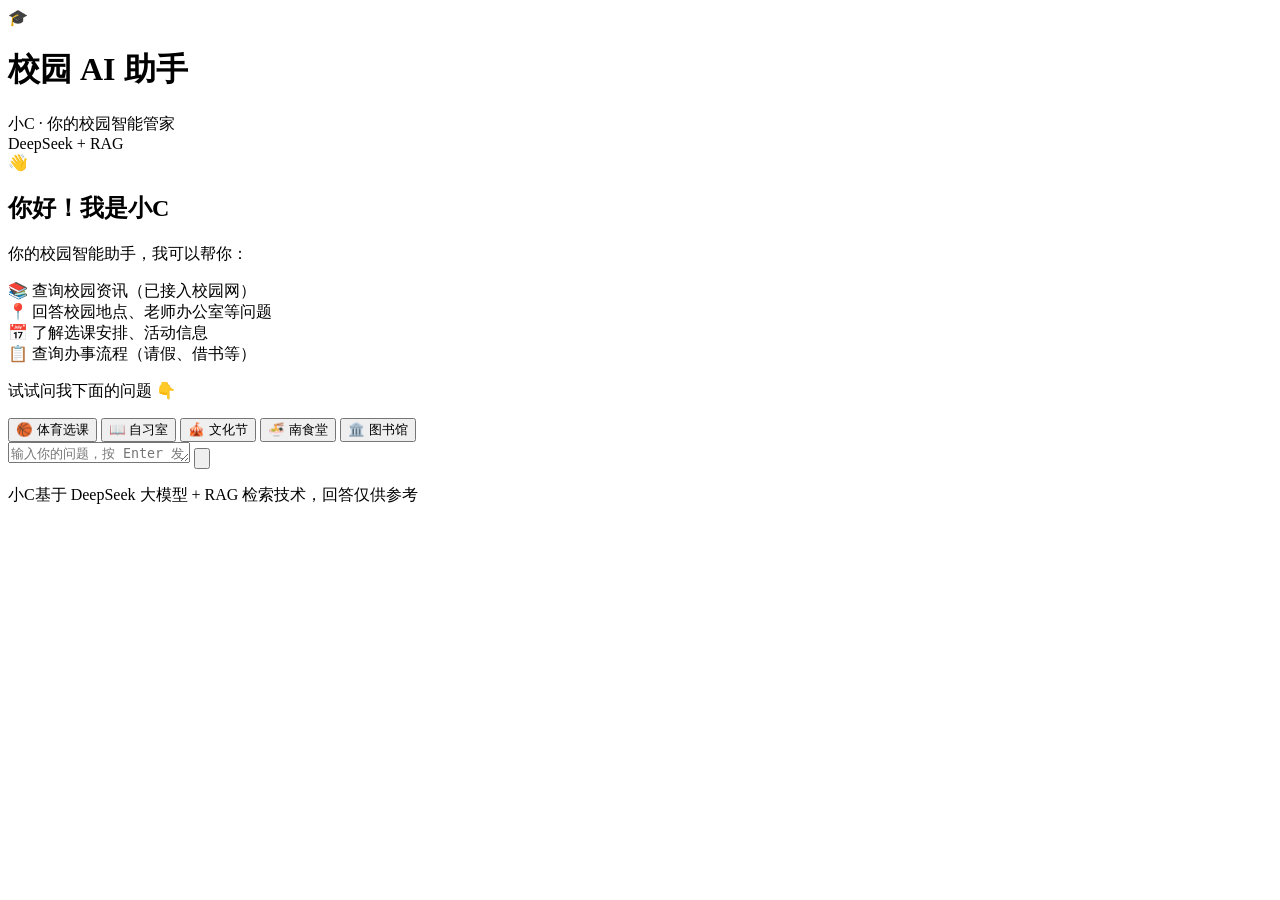
==== agent-app/src/main/resources/static/index.html @ ac8fa60f "feat: Phase 2 RAG + full-stack frontend - RAG with keyword-based retrieval (avoids ONNX model downlo" ====
<!DOCTYPE html>
<html lang="zh-CN">
<head>
    <meta charset="UTF-8">
    <meta name="viewport" content="width=device-width, initial-scale=1.0">
    <title>校园 AI 助手 — 小C</title>
    <link rel="stylesheet" href="/css/style.css">
</head>
<body>
    <div class="app-container">
        <!-- 顶部导航栏 -->
        <header class="app-header">
            <div class="header-left">
                <div class="logo-icon">🎓</div>
                <div>
                    <h1>校园 AI 助手</h1>
                    <span class="header-subtitle">小C · 你的校园智能管家</span>
                </div>
            </div>
            <div class="header-right">
                <span class="model-badge">DeepSeek + RAG</span>
            </div>
        </header>

        <!-- 聊天主体区域 -->
        <main class="chat-main">
            <div id="chat-messages" class="chat-messages">
                <!-- 欢迎卡片 -->
                <div class="message welcome-card">
                    <div class="welcome-icon">👋</div>
                    <h2>你好！我是小C</h2>
                    <p>你的校园智能助手，我可以帮你：</p>
                    <div class="feature-list">
                        <div class="feature-item">
                            <span class="feature-icon">📚</span>
                            <span>查询校园资讯（已接入校园网）</span>
                        </div>
                        <div class="feature-item">
                            <span class="feature-icon">📍</span>
                            <span>回答校园地点、老师办公室等问题</span>
                        </div>
                        <div class="feature-item">
                            <span class="feature-icon">📅</span>
                            <span>了解选课安排、活动信息</span>
                        </div>
                        <div class="feature-item">
                            <span class="feature-icon">📋</span>
                            <span>查询办事流程（请假、借书等）</span>
                        </div>
                    </div>
                    <p class="welcome-hint">试试问我下面的问题 👇</p>
                    <div class="suggestions">
                        <button class="suggestion-btn" onclick="askSuggestion('体育选修课选课时间是什么时候？')">🏀 体育选课</button>
                        <button class="suggestion-btn" onclick="askSuggestion('通宵自习室在哪开放？')">📖 自习室</button>
                        <button class="suggestion-btn" onclick="askSuggestion('校园科技文化节有什么活动？')">🎪 文化节</button>
                        <button class="suggestion-btn" onclick="askSuggestion('南食堂在哪')">🍜 南食堂</button>
                        <button class="suggestion-btn" onclick="askSuggestion('图书馆端午节开放安排？')">🏛️ 图书馆</button>
                    </div>
                </div>
            </div>

            <!-- 加载指示器 -->
            <div id="loading-indicator" class="loading-indicator" style="display: none;">
                <div class="typing-dots">
                    <span></span>
                    <span></span>
                    <span></span>
                </div>
                <span class="loading-text">小C正在思考...</span>
            </div>
        </main>

        <!-- 底部输入区域 -->
        <footer class="chat-footer">
            <div class="input-container">
                <textarea
                    id="message-input"
                    class="message-input"
                    placeholder="输入你的问题，按 Enter 发送..."
                    rows="1"
                ></textarea>
                <button id="send-button" class="send-button" onclick="sendMessage()">
                    <svg viewBox="0 0 24 24" fill="none" stroke="currentColor" stroke-width="2" stroke-linecap="round" stroke-linejoin="round">
                        <line x1="22" y1="2" x2="11" y2="13"></line>
                        <polygon points="22 2 15 22 11 13 2 9 22 2"></polygon>
                    </svg>
                </button>
            </div>
            <p class="footer-note">小C基于 DeepSeek 大模型 + RAG 检索技术，回答仅供参考</p>
        </footer>
    </div>

    <script src="/js/chat.js"></script>
</body>
</html>
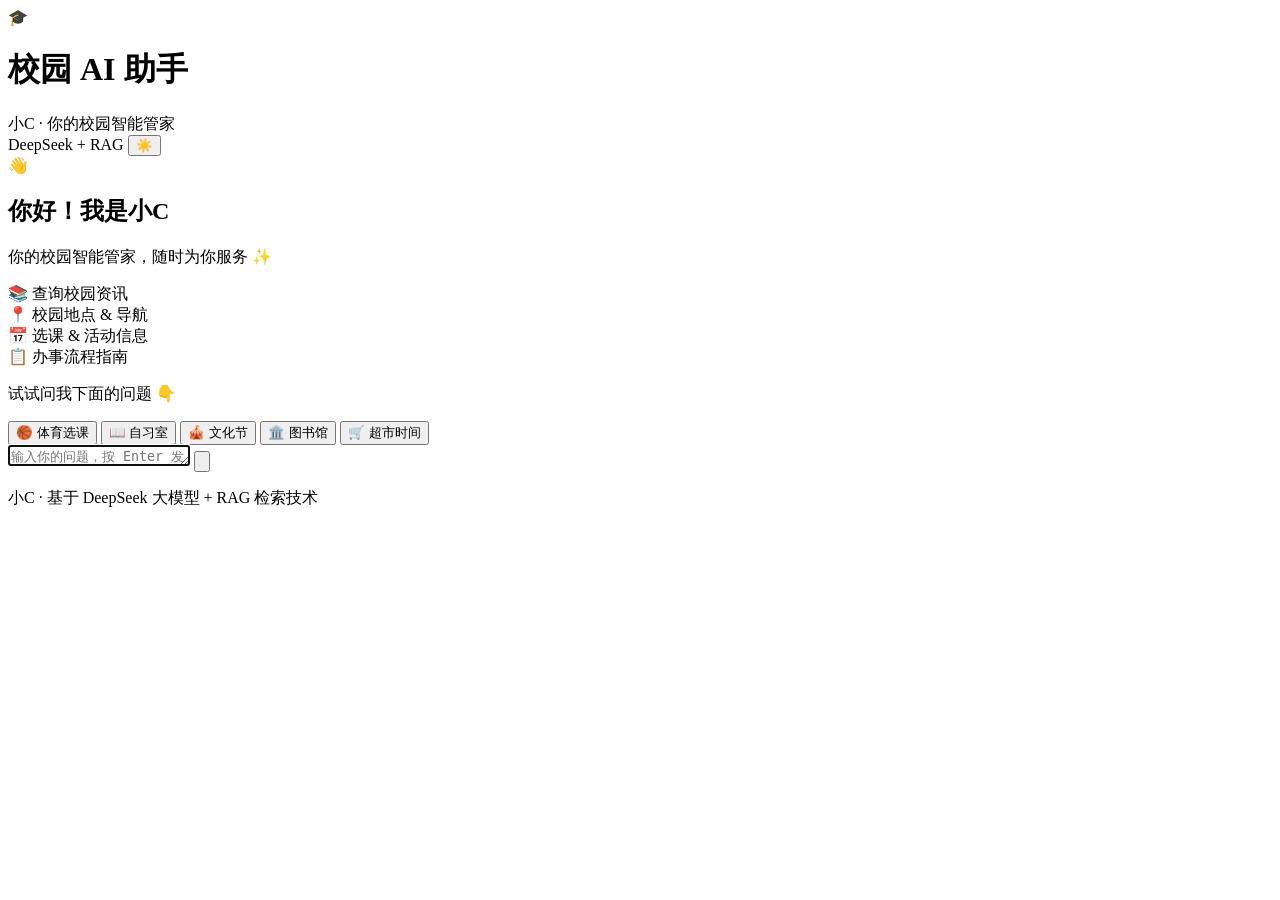
==== commit d6018e76: "feat: upgrade frontend with glassmorphism UI, dark mode, markdown rendering" ====
--- a/agent-app/src/main/resources/static/index.html
+++ b/agent-app/src/main/resources/static/index.html
@@ -2,93 +2,114 @@
 <html lang="zh-CN">
 <head>
     <meta charset="UTF-8">
-    <meta name="viewport" content="width=device-width, initial-scale=1.0">
+    <meta name="viewport" content="width=device-width, initial-scale=1.0, maximum-scale=1.0, user-scalable=no">
+    <meta name="theme-color" content="#6C5CE7">
+    <meta name="apple-mobile-web-app-capable" content="yes">
+    <meta name="apple-mobile-web-app-status-bar-style" content="black-translucent">
     <title>校园 AI 助手 — 小C</title>
     <link rel="stylesheet" href="/css/style.css">
+    <link rel="icon" href="data:image/svg+xml,<svg xmlns=%22http://www.w3.org/2000/svg%22 viewBox=%220 0 100 100%22><text y=%22.9em%22 font-size=%2290%22>🎓</text></svg>">
 </head>
 <body>
+
+    <!-- 背景装饰 -->
+    <div class="bg-decorations"></div>
+
     <div class="app-container">
-        <!-- 顶部导航栏 -->
+
+        <!-- ========== 顶部导航 ========== -->
         <header class="app-header">
             <div class="header-left">
-                <div class="logo-icon">🎓</div>
-                <div>
+                <div class="logo">🎓</div>
+                <div class="header-title-group">
                     <h1>校园 AI 助手</h1>
-                    <span class="header-subtitle">小C · 你的校园智能管家</span>
+                    <span class="subtitle">小C · 你的校园智能管家</span>
                 </div>
             </div>
             <div class="header-right">
                 <span class="model-badge">DeepSeek + RAG</span>
+                <button id="theme-toggle" class="theme-toggle" aria-label="切换主题">☀️</button>
             </div>
         </header>
 
-        <!-- 聊天主体区域 -->
+        <!-- ========== 聊天主体 ========== -->
         <main class="chat-main">
             <div id="chat-messages" class="chat-messages">
+
                 <!-- 欢迎卡片 -->
-                <div class="message welcome-card">
-                    <div class="welcome-icon">👋</div>
+                <div class="welcome-card">
+                    <span class="welcome-icon">👋</span>
                     <h2>你好！我是小C</h2>
-                    <p>你的校园智能助手，我可以帮你：</p>
-                    <div class="feature-list">
+                    <p>你的校园智能管家，随时为你服务 ✨</p>
+
+                    <div class="feature-grid">
                         <div class="feature-item">
                             <span class="feature-icon">📚</span>
-                            <span>查询校园资讯（已接入校园网）</span>
+                            <span>查询校园资讯</span>
                         </div>
                         <div class="feature-item">
                             <span class="feature-icon">📍</span>
-                            <span>回答校园地点、老师办公室等问题</span>
+                            <span>校园地点 &amp; 导航</span>
                         </div>
                         <div class="feature-item">
                             <span class="feature-icon">📅</span>
-                            <span>了解选课安排、活动信息</span>
+                            <span>选课 &amp; 活动信息</span>
                         </div>
                         <div class="feature-item">
                             <span class="feature-icon">📋</span>
-                            <span>查询办事流程（请假、借书等）</span>
+                            <span>办事流程指南</span>
                         </div>
                     </div>
+
                     <p class="welcome-hint">试试问我下面的问题 👇</p>
+
                     <div class="suggestions">
                         <button class="suggestion-btn" onclick="askSuggestion('体育选修课选课时间是什么时候？')">🏀 体育选课</button>
                         <button class="suggestion-btn" onclick="askSuggestion('通宵自习室在哪开放？')">📖 自习室</button>
                         <button class="suggestion-btn" onclick="askSuggestion('校园科技文化节有什么活动？')">🎪 文化节</button>
-                        <button class="suggestion-btn" onclick="askSuggestion('南食堂在哪')">🍜 南食堂</button>
                         <button class="suggestion-btn" onclick="askSuggestion('图书馆端午节开放安排？')">🏛️ 图书馆</button>
+                        <button class="suggestion-btn" onclick="askSuggestion('校园超市夏季时间调整')">🛒 超市时间</button>
                     </div>
                 </div>
             </div>
 
             <!-- 加载指示器 -->
             <div id="loading-indicator" class="loading-indicator" style="display: none;">
-                <div class="typing-dots">
-                    <span></span>
-                    <span></span>
-                    <span></span>
+                <div class="typing-indicator">
+                    <div class="typing-dots">
+                        <span></span>
+                        <span></span>
+                        <span></span>
+                    </div>
+                    <span class="loading-text">小C正在思考...</span>
                 </div>
-                <span class="loading-text">小C正在思考...</span>
             </div>
         </main>
 
-        <!-- 底部输入区域 -->
+        <!-- ========== 底部输入 ========== -->
         <footer class="chat-footer">
-            <div class="input-container">
+            <div class="input-wrapper">
                 <textarea
                     id="message-input"
                     class="message-input"
                     placeholder="输入你的问题，按 Enter 发送..."
                     rows="1"
+                    autofocus
                 ></textarea>
-                <button id="send-button" class="send-button" onclick="sendMessage()">
+                <button id="send-button" class="send-button" aria-label="发送消息">
                     <svg viewBox="0 0 24 24" fill="none" stroke="currentColor" stroke-width="2" stroke-linecap="round" stroke-linejoin="round">
                         <line x1="22" y1="2" x2="11" y2="13"></line>
                         <polygon points="22 2 15 22 11 13 2 9 22 2"></polygon>
                     </svg>
                 </button>
             </div>
-            <p class="footer-note">小C基于 DeepSeek 大模型 + RAG 检索技术，回答仅供参考</p>
+            <p class="footer-note">小C · 基于 DeepSeek 大模型 + RAG 检索技术</p>
         </footer>
+
     </div>
+
+    <!-- Toast 容器 -->
+    <div id="toast" class="toast"></div>
 
     <script src="/js/chat.js"></script>
 </body>
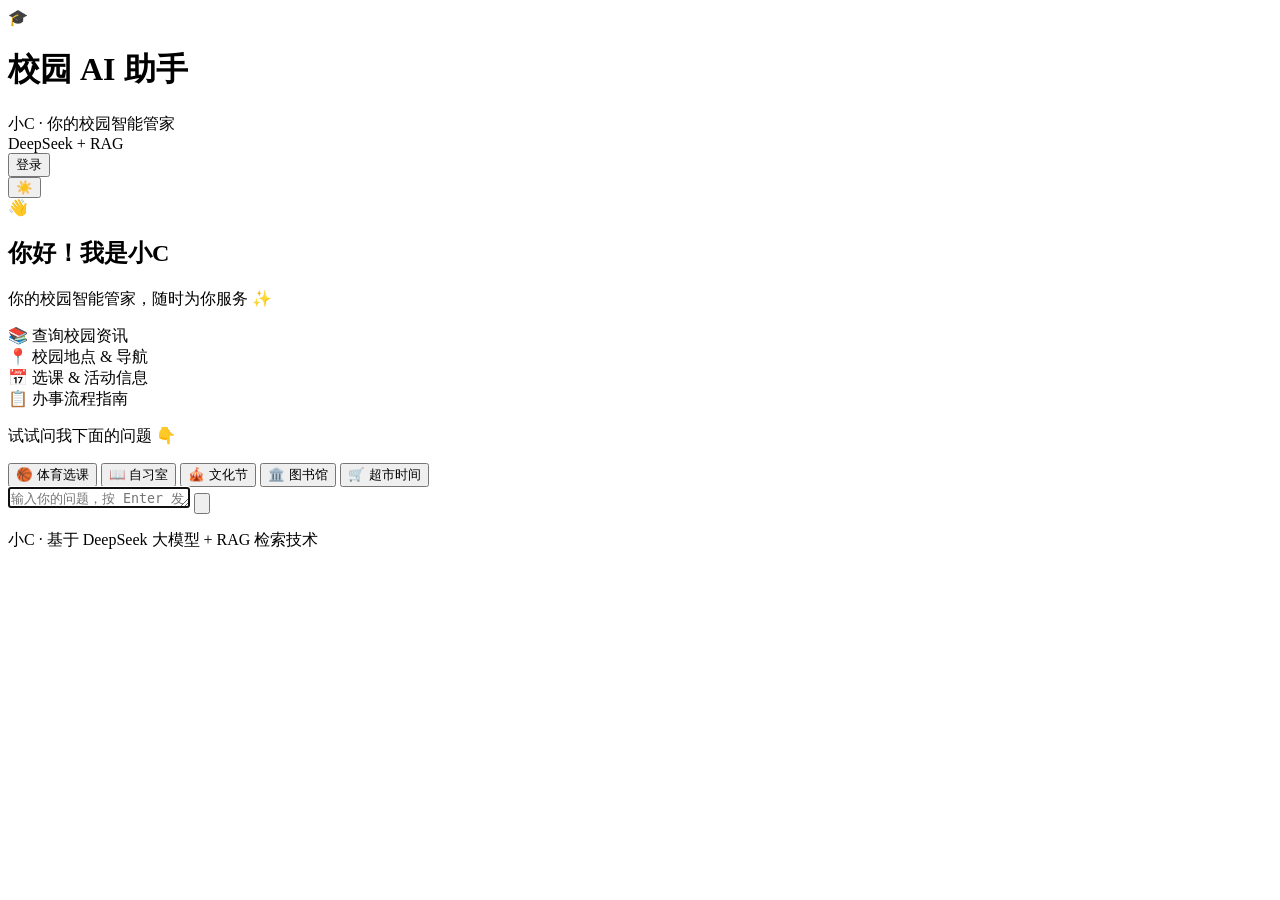
==== commit a726edd0: "v2.0: 企业级架构升级+Apple前端+XXL-Job+登录鉴权+官网数据抓取 ✅ 1. 清除模拟数据，保留277篇官网事实数据 ✅ 2. req/vo 企业级写法（Lombok @Data + " ====
--- a/agent-app/src/main/resources/static/index.html
+++ b/agent-app/src/main/resources/static/index.html
@@ -3,17 +3,14 @@
 <head>
     <meta charset="UTF-8">
     <meta name="viewport" content="width=device-width, initial-scale=1.0, maximum-scale=1.0, user-scalable=no">
-    <meta name="theme-color" content="#6C5CE7">
+    <meta name="theme-color" content="#007AFF">
     <meta name="apple-mobile-web-app-capable" content="yes">
-    <meta name="apple-mobile-web-app-status-bar-style" content="black-translucent">
+    <meta name="apple-mobile-web-app-status-bar-style" content="default">
     <title>校园 AI 助手 — 小C</title>
     <link rel="stylesheet" href="/css/style.css">
     <link rel="icon" href="data:image/svg+xml,<svg xmlns=%22http://www.w3.org/2000/svg%22 viewBox=%220 0 100 100%22><text y=%22.9em%22 font-size=%2290%22>🎓</text></svg>">
 </head>
 <body>
-
-    <!-- 背景装饰 -->
-    <div class="bg-decorations"></div>
 
     <div class="app-container">
 
@@ -28,6 +25,10 @@
             </div>
             <div class="header-right">
                 <span class="model-badge">DeepSeek + RAG</span>
+                <div id="user-area" class="user-area" style="display:flex;align-items:center;">
+                    <button id="login-btn-header" class="header-login-btn" onclick="window.location.href='/login.html'" style="display:none;">登录</button>
+                    <button id="user-avatar-btn" class="user-avatar-btn" onclick="handleAvatarClick()" style="display:none;" title="点击退出登录"></button>
+                </div>
                 <button id="theme-toggle" class="theme-toggle" aria-label="切换主题">☀️</button>
             </div>
         </header>
@@ -111,6 +112,46 @@
     <!-- Toast 容器 -->
     <div id="toast" class="toast"></div>
 
+    <!-- ====== 用户登录状态检查（放在 chat.js 之前） ====== -->
+    <script>
+        document.addEventListener('DOMContentLoaded', function() {
+            const token = localStorage.getItem('token');
+            const loginBtn = document.getElementById('login-btn-header');
+            const avatarBtn = document.getElementById('user-avatar-btn');
+
+            if (token) {
+                // 已登录：隐藏登录按钮，显示头像
+                loginBtn.style.display = 'none';
+                avatarBtn.style.display = 'flex';
+
+                try {
+                    const user = JSON.parse(localStorage.getItem('user') || '{}');
+                    if (user.nickname) {
+                        avatarBtn.textContent = user.nickname.charAt(0).toUpperCase();
+                    } else if (user.username) {
+                        avatarBtn.textContent = user.username.charAt(0).toUpperCase();
+                    } else {
+                        avatarBtn.textContent = 'U';
+                    }
+                } catch(e) {
+                    avatarBtn.textContent = 'U';
+                }
+            } else {
+                // 未登录：显示登录按钮
+                loginBtn.style.display = 'inline-flex';
+                avatarBtn.style.display = 'none';
+            }
+        });
+
+        function handleAvatarClick() {
+            if (confirm('是否退出登录？')) {
+                localStorage.removeItem('token');
+                localStorage.removeItem('user');
+                window.location.reload();
+            }
+        }
+    </script>
+
     <script src="/js/chat.js"></script>
 </body>
 </html>
